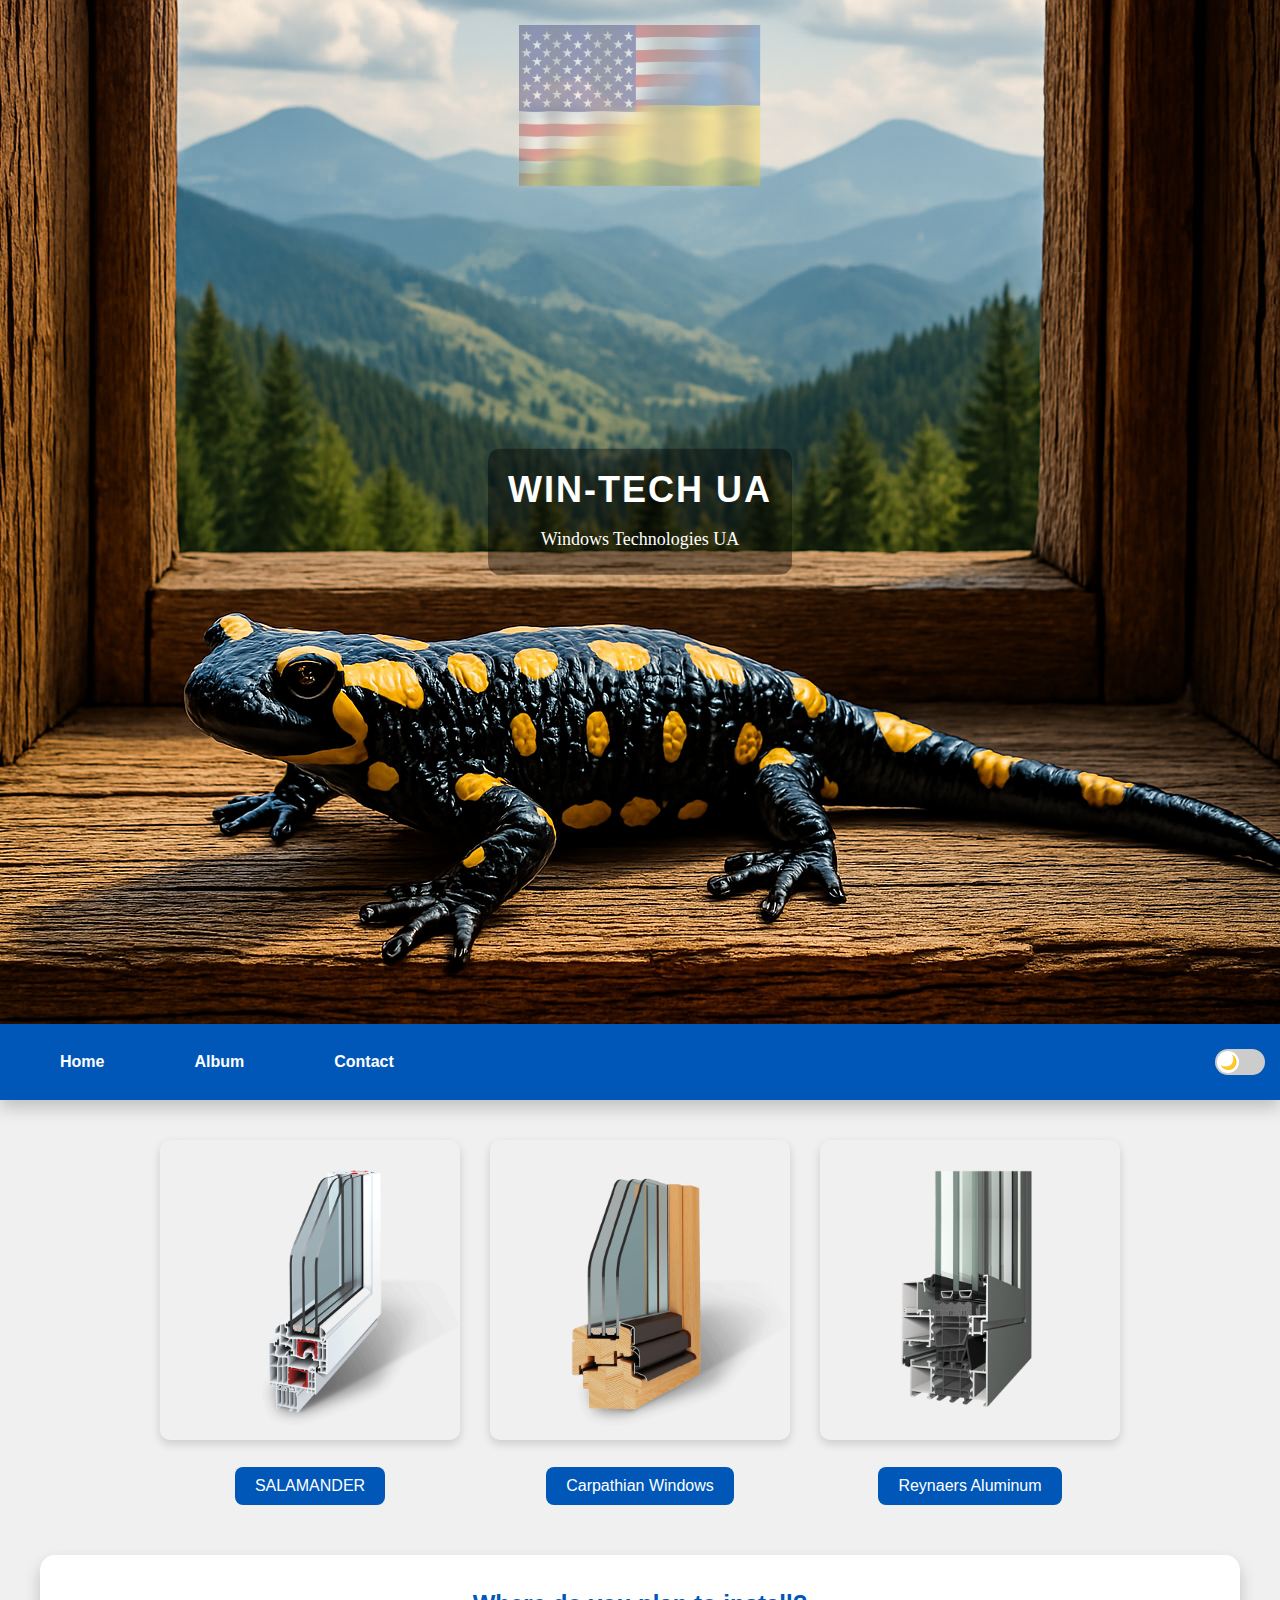
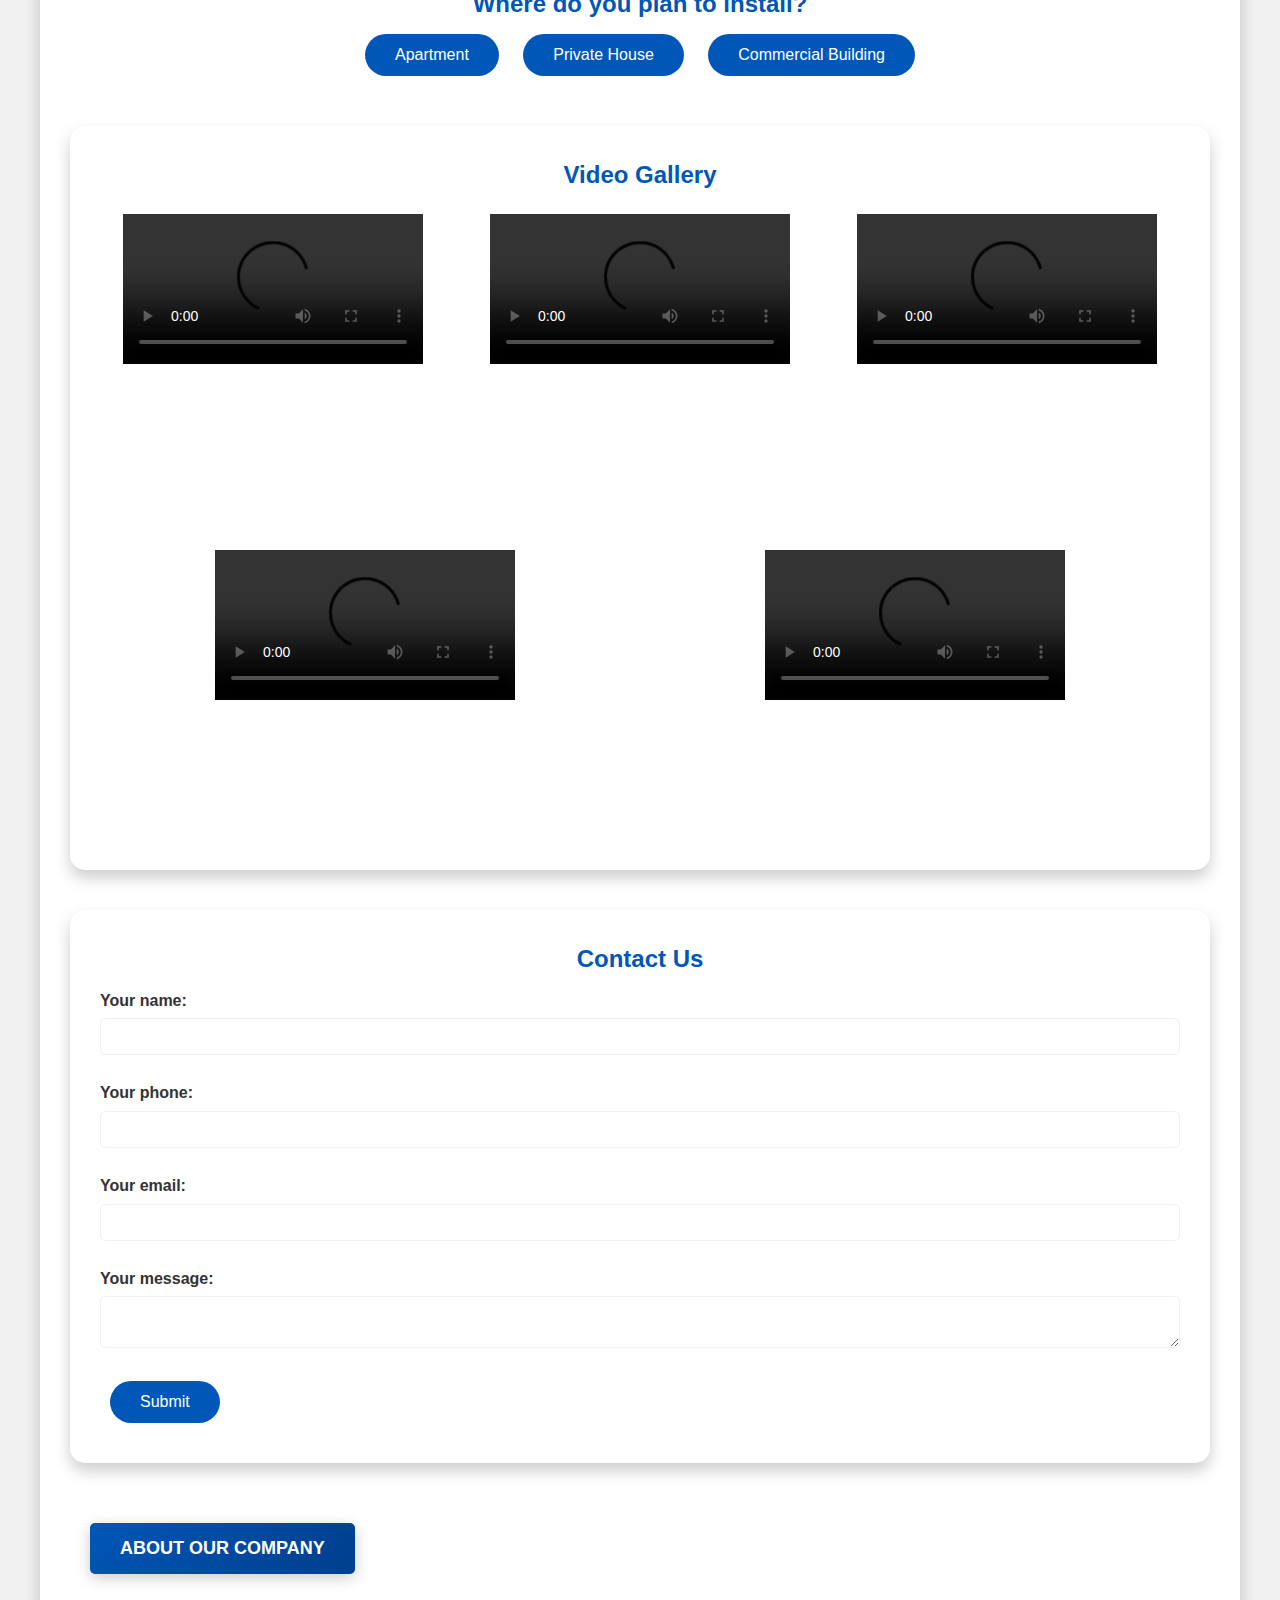
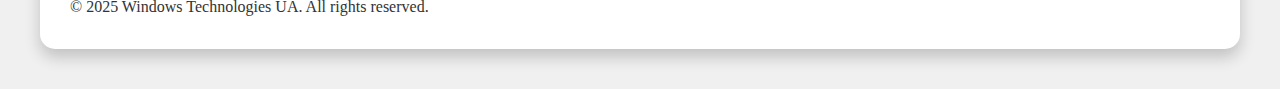
==== index.html @ 23917469 "Add files via upload" ====
<!DOCTYPE html>
<html lang="en">
<head>
    <meta charset="UTF-8">
    <meta name="viewport" content="width=device-width, initial-scale=1.0">
    <title>Win-Tech UA | Windows Technologies UA</title>
    <style>
        :root {
            --primary-blue: #0057b7;
            --secondary-yellow: #ffd700;
            --white: #fff;
            --gray: #f0f0f0;
            --dark-gray: #333;
        }
        body {
            font-family: Arial, sans-serif;
            margin: 0;
            padding: 0;
            line-height: 1.6;
            background: var(--gray);
            color: var(--dark-gray);
        }
        header h1 {
            font-size: 50px;
            margin: 0;
        }
        header p {
            font-size: 22px;
            margin: 10px 0;
        }
        nav {
            display: flex;
            justify-content: center;
            background: var(--primary-blue);
            padding: 15px;
        }
        nav a {
            color: var(--white);
            text-decoration: none;
            font-weight: bold;
            margin: 0 20px;
            transition: 0.3s;
        }
        nav a:hover {
            color: var(--secondary-yellow);
        }
        .container, .bio-section, .form-container, .install-section, .video-section, .blog-section {
            max-width: 1200px;
            margin: 40px auto;
            padding: 20px;
            background: var(--white);
            box-shadow: 0 8px 16px rgba(0,0,0,0.2);
            border-radius: 10px;
        }
        .install-section h2, .bio-section h2, .form-container h2, .video-section h2, .blog-section h2 {
            color: var(--primary-blue);
            text-align: center;
        }
        .step {
            display: none;
            text-align: center;
        }
        .step.active {
            display: block;
        }
        .btn {
            background: var(--primary-blue);
            color: var(--white);
            border: none;
            padding: 10px 20px;
            margin: 10px;
            cursor: pointer;
            transition: 0.3s;
        }
        .btn:hover {
            background: var(--secondary-yellow);
            color: var(--dark-gray);
        }
        .form-container label {
            display: block;
            margin: 10px 0 5px;
        }
        .form-container input, .form-container textarea {
            width: 100%;
            padding: 10px;
            margin-bottom: 15px;
            border: 1px solid var(--gray);
            border-radius: 5px;
        }
        .video-wrapper {
            display: flex;
            justify-content: space-around;
            flex-wrap: wrap;
        }
        .video-wrapper iframe {
            width: 30%;
            height: 315px;
            margin: 10px;
        }
        @media (max-width: 768px) {
            .video-wrapper iframe {
                width: 100%;
            }
        }
        :root {
            --primary-blue: #0057b7;
            --secondary-yellow: #ffd700;
            --white: #fff;
            --gray: #f0f0f0;
            --dark-gray: #333;
        }
        body {
            font-family: Arial, sans-serif;
            margin: 0;
            background: var(--gray);
        }
        nav {
            background: var(--primary-blue);
            padding: 10px;
            text-align: center;
        }
        nav a {
            color: var(--white);
            margin: 0 10px;
            text-decoration: none;
            font-weight: bold;
        }
        .popup-buttons {
            text-align: center;
            margin: 30px 0;
        }
        .popup-buttons button {
            background: var(--primary-blue);
            color: var(--white);
            border: none;
            padding: 10px 20px;
            margin: 10px;
            font-size: 16px;
            cursor: pointer;
            border-radius: 8px;
            transition: background 0.3s, color 0.3s;
        }
        .popup-buttons button:hover {
            background: var(--secondary-yellow);
            color: var(--dark-gray);
        }
        .popup {
            display: none;
            position: fixed;
            top: 0;
            left: 0;
            width: 100%;
            height: 100%;
            background: rgba(0, 0, 0, 0.5);
            justify-content: center;
            align-items: center;
            z-index: 9999;
        }
        .popup-content {
            background: var(--white);
            padding: 20px;
            border-radius: 12px;
            width: 90%;
            max-width: 900px;
            position: relative;
            box-shadow: 0 8px 16px rgba(0,0,0,0.3);
        }
        .popup-inner {
            display: flex;
            gap: 20px;
            flex-wrap: wrap;
            justify-content: center;
            align-items: flex-start;
        }
        .popup-text {
            flex: 1 1 300px;
            text-align: left;
        }
        .popup-images {
            flex: 1 1 300px;
            display: flex;
            flex-direction: column;
            gap: 10px;
        }
        .popup-images img {
            width: 100%;
            border-radius: 8px;
            box-shadow: 0 4px 10px rgba(0, 0, 0, 0.2);
        }
        .close {
            position: absolute;
            top: 10px;
            right: 15px;
            font-size: 28px;
            font-weight: bold;
            color: var(--dark-gray);
            cursor: pointer;
        }
        .close:hover {
            color: red;
        }
    </style>
</head>

<body>
    <link rel="stylesheet" href="style.css">

    <header class="image-header">
        <img src="photos/banner-clean2.png" alt="WIN-TECH UA Banner" class="header-image" />
        <div class="header-text">
          <h1>WIN-TECH UA</h1>
          <p>Windows Technologies UA</p>
        </div>
      </header>
      
<nav>
    <a href="Head.html">Home</a>
    <a href="album.html">Album</a>
    <a href="#contact">Contact</a>
    <div class="theme-switch-wrapper">
      <label class="theme-switch">
        <input type="checkbox" id="theme-toggle">
        <span class="slider"></span>
      </label>
    </div>
</nav>
<div class="popup-buttons">

    <!-- Popup 1 -->
    <div class="popup-button-with-image">
      <img src="photos/preview-ekran.png" alt="Ekran Preview" class="popup-preview-img">
      <button class="open-popup" data-popup="popup1">SALAMANDER</button>
    </div>
  
    <!-- Popup 2 -->
    <div class="popup-button-with-image">
      <img src="photos/preview-carpathian.png" alt="Carpathian Preview" class="popup-preview-img">
      <button class="open-popup" data-popup="popup2">Carpathian Windows</button>
    </div>
  
    <!-- Popup 3 -->
    <div class="popup-button-with-image">
      <img src="photos/preview-alfabud.png" alt="Alfabud Preview" class="popup-preview-img">
      <button class="open-popup" data-popup="popup3">Reynaers Aluminum</button>
    </div>
  
  </div>
<div id="popup1" class="popup">
    <button class="close-btn" onclick="closePopup('popup1')">X</button>
    <div class="popup-content">
        
        <!-- Your provided image on the left -->
        <div class="popup-image">
            <img src="photos/small-image1.png" alt="Company Image">
        </div>

        <!-- Your exact provided text on the right -->
        <div class="popup-text">
            <h2>About Our Company</h2>
            <p>
                It was we who manufactured the first window in Ukraine from the SALAMANDER profile in 1999. Yes, we were the first company to offer Ukrainian consumers products from the German "Salamander" systems, and since then we have remained a constant partner of the "SIP" company in Ukraine and one of the largest processors of "Salamander" profile systems in the country. Back then, in 1999, we focused on quality and this was a qualitative start for further successful work and our rapid development.
            </p>
            <p>
                In 2010, we successfully launched the Ukrainian-made EKRAN profile on the market. If you are looking for a national product of European quality, then the EKRAN profile system is just for you. These are high-quality and economical systems at a favorable price.
            </p>

            <!-- Sections with details -->
            <h2>OUR RANGE</h2>

            <div class="section">
                <h3>SALAMANDER bluEvolution: 82</h3>
                <ul>
                    <li>• Number of internal profile chambers: 6</li>
                    <li>• Profile installation width: 82 mm</li>
                    <li>• Tightness: 3 EPDM seal contours</li>
                    <li>• Heat transfer resistance coefficient: Uw = 1.07 m² • K/Wt</li>
                    <li>• Wall thickness: 3 mm</li>
                    <li>• Double-glazed window: energy-saving 48 mm</li>
                    <li>• Sound insulation: up to 48 dB</li>
                </ul>
                <div class="section-image">
                    <img src="photos/ekran1.jpg" alt="Salamander 82">
                </div>
            </div>

            <div class="section">
                <h3>SALAMANDER bluEvolution: 73</h3>
                <ul>
                    <li>• Number of internal profile chambers: 5</li>
                    <li>• Profile installation width: 73 mm</li>
                    <li>• Tightness: 2 EPDM seal contours</li>
                    <li>• Heat transfer resistance coefficient: Uw = 0.92 m² • K/BT</li>
                    <li>• Wall thickness: 3 mm</li>
                    <li>• Double-glazed window: energy-saving 44 mm</li>
                    <li>• Sound insulation: up to 47 dB</li>
                </ul>
                <div class="section-image">
                    <img src="photos/ekran2.jpg" alt="Salamander 73">
                </div>
            </div>

            <div class="section">
                <h3>EKRAN maxima comfort</h3>
                <ul>
                    <li>• Number of internal profile chambers: 6</li>
                    <li>• Profile installation width: 70 mm</li>
                    <li>• Tightness: 2 EPDM seal contours</li>
                    <li>• Heat transfer resistance coefficient: Uw = 0.91 m² • K/BT</li>
                    <li>• Wall thickness: from 2.8 to 3 mm</li>
                    <li>• Double-glazed window: energy-saving 32/42 mm</li>
                    <li>• Sound insulation: up to 46 dB</li>
                </ul>
                <div class="section-image">
                    <img src="photos/ekran3.jpg" alt="Ekran comfort">
                </div>
            </div>
            <div class="section">
                <div class="section-text">
                  <h2>Sliding Systems – Create More Space</h2>
                  <p>
                    Modern architecture is characterized by large glazed walls that provide a panoramic view and plenty of light.
                    The company <strong>Salamander</strong> has introduced an innovative sliding system of parallel fixation —
                    <strong>evolutionDrive Plus+</strong> — for windows and doors, which impresses with its convenience,
                    compactness, ease of opening, and the optical effect of increasing space.
                  </p>
              
                  <h3>SALAMANDER evolutionDrive Plus+</h3>
                  <ul>
                    <li>• Number of internal profile chambers: frames – 7, sashes – 5</li>
                    <li>• Installation width: frames – 152 mm, sashes – 76 mm</li>
                    <li>• Tightness: 2 EPDM sealing contours</li>
                    <li>• Heat transfer resistance coefficient: Uw = 0.91 m² • K/W</li>
                    <li>• Wall thickness: 3 mm</li>
                    <li>• Double-glazed window: energy-saving 44 mm</li>
                    <li>• Sound insulation: up to 44 dB</li>
                    <li>• Fittings: WinkHaus duoPORT SA</li>
                    <li>• Burglar resistance: protection class RC2</li>
                    <li>• Frame design: straight</li>
                    <li>• Sash design: straight</li>
                    <li>• Bead design: straight</li>
                  </ul>
                </div>
              
                <div class="section-image">
                  <img src="photos/salamander-evolutiondrive.jpg" alt="evolutionDrive Plus+">
                </div>
              </div>              
        </div>
    </div>
</div>

<script src="script.js"></script>

<div id="popup2" class="popup">
    
    <div class="popup-content">
      <span class="close-btn" onclick="closePopup('popup2')">&times;</span>
  <!-- Centered image before the first paragraph -->
<div class="popup-top-image">
    <img src="photos/carpathian-header.png" alt="Carpathian Header Image">
  </div>
  
      <!-- Intro -->
      <div class="popup-text">
        <h2>Carpathian Windows</h2>
        <p>
          The history of the use of wood by man is as ancient as the history of mankind itself. Before starting the production of wooden windows, doors and sliding systems, we studied all aspects of the Carpathian methods of working with wood. With a deep understanding of the technology of manual processing, we chose the equipment that best reproduces the traditional approach.
        </p>
      </div>
  
      <!-- Full-width photo -->
      <div class="popup-full-image">
        <img src="photos/carpathian-full2.png" alt="Carpathian Woodworking">
        <p><strong>Materials and technologies:</strong></p>
      </div>
  
      <!-- Second block -->
      <div class="popup-text">
        <p>
            Every wooden window and door has its own unique character and special personality from the moment of creation. Its features are determined by the type of wood from which the product is subsequently made (oak or pine).
        </p>
        <p>
          On special order, we will offer you something truly unique — windows, doors, and other structures from valuable and rare wood species: meranti, eucalyptus, bintagor, sapele.
        </p>
        <p>
          Three wood layers actually form a spliced and solid beam with a cross-section:
        </p>
        <ul>
          <li>Three-layer 68×80 mm (max glazing width: 32 mm)</li>
          <li>Three-layer 78×80 mm (max glazing width: 42 mm)</li>
          <li>Four-layer 92×80 mm (max glazing width: 52 mm)</li>
        </ul> <br>
        
        <p>
          Using Eurobar, the company “Ekran-Viknosvit” manufactures eco-friendly products called “Carpathian Windows”: wooden windows, entrance doors, façade and sliding systems, and arched structures in a wide range of colors and various custom shapes.
        </p>
      </div>
  
      <!-- Assortment title -->
      <div class="popup-text">
        <h2>Our Assortment</h2>
      </div>
  
      <!-- STANDARD-68 Block -->
      <div class="section">
        <div class="section-text">
          <h3>System "STANDARD-68"</h3>
          <ul>
            <li>• Double-glazed window: 24/32 mm with low-emission glass</li>
            <li>• Heat transfer coefficient: below 1.1 W/m²K</li>
            <li><strong>Technical:</strong>
              <ul>
                <li>• Glued three-layer beam, 68×80 mm</li>
                <li>• Two DEVENTER sealing contours + third bottom seal</li>
                <li>• High-quality neutral silicone sealing</li>
                <li>• Eco-friendly paintwork (ADLER, SIKKENS, 3 layers)</li>
              </ul>
            </li>
            <li><strong>Fittings:</strong>
              <ul>
                <li>• Winkhaus, activPilot</li>
                <li>• Anti-burglary handle: Norre</li>
                <li>• Extra comfort functions available</li>
              </ul>
            </li>
          </ul>
        </div>
        <div class="section-image">
          <img src="photos/standard-68.jpg" alt="STANDARD-68">
        </div>
      </div>
  
      <!-- TERMOPLUS-78 Block -->
      <div class="section">
        <div class="section-text">
          <h3>System "TERMOPLUS-78"</h3>
          <ul>
            <li>• Double-glazed window: 36/42 mm — improved thermal performance</li>
            <li>• Heat transfer coefficient: below 1.0 W/m²K</li>
            <li><strong>Technical:</strong>
              <ul>
                <li>• Glued three-layer beam, 78×80 mm</li>
                <li>• Two DEVENTER sealing contours + third bottom seal</li>
                <li>• High-quality neutral silicone sealing</li>
                <li>• Eco-friendly paints (ADLER, 3-layer coating)</li>
              </ul>
            </li>
            <li><strong>Fittings:</strong>
              <ul>
                <li>• Winkhaus, activPilot</li>
                <li>• Hoppe Secustik anti-burglary handle</li>
                <li>• Extra comfort functions available</li>
              </ul>
            </li>
          </ul>
        </div>
        <div class="section-image">
          <img src="photos/termoplus-78.jpg" alt="TERMOPLUS-78">
        </div>
      </div>
      <!-- Wood-Aluminum Products Section -->
<div class="section">
    <div class="section-text">
      <h3>Wood-Aluminum Products</h3>
      <p>
        The combination of simple materials — wood and aluminum — gives a fantastic result: an "eternal window" Outside, such a window has aluminum linings, and inside — a warm wooden surface.<br></br>
      </p>
      <p>
        The company <strong>"Windows-Technologies UA"</strong> in cooperation with the company <strong>"EKRAN"</strong> masters the advanced technology of manufacturing wood-aluminum structures —
        the "fusion" of wood with aluminum is perfect, which ensures quality for a long time. Aluminum "armor" guarantees that a wooden window
        will faithfully serve you for at least 80 years.<br></br>
      </p>
      <p>
        The pleasant functional characteristics of a wood-aluminum window are successfully complemented by its beautiful appearance from
        the inside and outside: the design of the external aluminum linings is ideal for modern "hi-tech" exteriors; the traditional warmth
        and elegance of wood will give comfort to any interior.
      </p>
    </div>
    <div class="section-image">
      <img src="photos/wood-aluminum-1.jpg" alt="Wood-Aluminum Structure">
    </div>
  </div>
  
  <!-- Type of overlays -->
  <div class="section">
    <div class="section-text">
      <p><strong>Type of overlays</strong></p>
      <h4>GEMINI Classic system</h4>
      <p>
        Classic shapes of aluminum profiles for people who are faithful to classical traditions in construction and design.
      </p>
    </div>
    <div class="section-image">
      <img src="photos/wood-aluminum-2.jpg" alt="GEMINI Classic Overlay">
    </div>
  </div>
    </div>
  </div>
  
  <div id="popup3" class="popup">
    <div class="popup-content">
      <span class="close-btn" onclick="closePopup('popup3')">&times;</span>
  
      <!-- 📷 Header image -->
      <div class="popup-top-image">
        <img src="photos/alfabud.png" alt="Alfabud Header Image">
      </div>
  
      <div class="popup-text">
        <h2>Reynaers Aluminum</h2>
        <p>
          Today, Reynaers is engaged in the design, production and installation of aluminum facades, windows and doors, sliding systems,
          office partitions, winter gardens, all types of ventilated facades, and frameless glazing.
        </p>
  
        <p><strong>Innovative approach and unique architectural solutions for your home or business</strong></p>
      </div>
  
      <!-- More photo -->
      <div class="popup-full-image">
        <img src="photos/alfabud-more.png" alt="Alfabud More Preview">
      </div>
  
      <div class="popup-text">
        <p>
          New generations of aluminum systems combine the advantages of energy saving, reliability, durability, safety, and protection from noise and moisture.
          It is also important to note their aesthetic qualities, which fit perfectly into modern interior design.
        </p>
      </div>
  
      <!-- ⭐ Section Title -->
      <div class="popup-text">
        <p style="text-align: center; font-weight: bold; font-size: 20px;">Our Assortment</p>
        <h3>• Profile Systems</h3>
      </div>
  
      <!-- 🔧 REYNAERS MasterLine 10-HI+ -->
      <div class="section">
        <div class="section-text">
            <h4 class="text-blue">REYNAERS MasterLine 10-HI+</h4>
          <ul class="custom-list">
            <li>Double-glazed windows: 52/68 mm using tempered, low-emission and triplex glass</li>
            <li>Max sash size: 1250×2800 mm</li>
            <li>Thermal bridge thickness: 60 mm</li>
            <li>Burglar resistance: RC 2 (ENV 1627–1630)</li>
            <li>Polymer painting per RAL scale, decor options available</li>
            <li>Accessories: Fapim Magicube 180</li>
            <li>Extra comfort function support</li>
          </ul>
        </div>
        <div class="section-image">
          <img src="photos/masterline10.jpg" alt="MasterLine 10-HI+">
        </div>
      </div>
  
      <!-- 🔧 REYNAERS MasterLine 8-HI -->
      <div class="section">
        <div class="section-text">
            <h4 class="text-blue">REYNAERS MasterLine 8-HI</h4>
          <ul class="custom-list">
            <li>Double-glazed window: 48/52 mm using tempered, low-emission and triplex glass</li>
            <li>Max sash size: 1250×2800 mm</li>
            <li>Thermal bridge thickness: 40 mm</li>
            <li>Burglar resistance: RC 2 (ENV 1627–1630)</li>
            <li>Polymer painting per RAL scale, decor options available</li>
            <li>Hardware: GU ALU-JET, Stac EvoSoft</li>
            <li>Extra comfort function support</li>
          </ul>
        </div>
        <div class="section-image">
          <img src="photos/masterline8.jpg" alt="MasterLine 8-HI">
        </div>
      </div>
      <!-- 🚪 Sliding Systems -->
      <div class="popup-text">
        <h3>• Sliding Systems</h3>
      </div>
  
      <!-- REYNAERS CP 155-LS -->
      <div class="section">
        <div class="section-text">
            <h4 class="text-blue">REYNAERS CP 155-LS</h4>
          <ul class="custom-list">
            <li>Double glazing: 52 mm using tempered, low-emission and triplex glass</li>
            <li>Max sash size: 2700×3500 mm</li>
            <li>Thermal bridge: 27/20 mm</li>
            <li>Burglar resistance: RC 2 (ENV 1627–1630)</li>
            <li>Polymer painting per RAL scale, decor options available</li>
            <li>Accessories: GU 934</li>
            <li>Lift-sliding mechanism allows half-open positioning</li>
          </ul>
        </div>
        <div class="section-image">
          <img src="photos/cp155.jpg" alt="REYNAERS CP 155-LS">
        </div>
      </div>
  
      <!-- REYNAERS MasterPatio -->
      <div class="section">
        <div class="section-text">
            <h4 class="text-blue">REYNAERS MasterPatio</h4>
          <ul class="custom-list">
            <li>Double-glazed window: 52 mm using tempered, low-emission and triplex glass</li>
            <li>Max sash size: 3000×3600 mm</li>
            <li>Sash thermal bridge: 41 mm</li>
            <li>Frame thermal bridge: 2×40 mm / 28 mm</li>
            <li>Burglar resistance: RC 2 (ENV 1627–1630)</li>
            <li>Polymer painting per RAL scale, decor options available</li>
            <li>Accessories: Siegenia</li>
            <li>Lift-sliding mechanism allows half-open positioning</li>
          </ul>
        </div>
        <div class="section-image">
          <img src="photos/masterpatio.jpg" alt="REYNAERS MasterPatio">
        </div>
      </div>
    </div>
  </div>
  

<script>
    document.querySelectorAll('.open-popup').forEach(button => {
        button.addEventListener('click', () => {
            document.getElementById(button.dataset.popup).style.display = 'flex';
        });
    });
    function closePopup(popupId) {
        document.getElementById(popupId).style.display = 'none';
    }
</script>

<div class="install-section">
    <!-- Step 1 -->
    <div id="step1" class="step active">
        <h2>Where do you plan to install?</h2>
        <button class="btn" onclick="nextStep(2, 'Apartment')">Apartment</button>
        <button class="btn" onclick="nextStep(2, 'Private House')">Private House</button>
        <button class="btn" onclick="nextStep(2, 'Commercial Building')">Commercial Building</button>
    </div>

    <!-- Step 2 -->
    <div id="step2" class="step">
        <h2>Select the type of structure</h2>
        <button class="btn" onclick="nextStep(3, 'Windows')">Windows</button>
        <button class="btn" onclick="nextStep(3, 'Doors')">Doors</button>
        <button class="btn" onclick="nextStep(3, 'Sliding Systems')">Sliding Systems</button>
        <button class="btn back-btn" onclick="goBack(1)">Back</button>
    </div>

    <!-- Step 3 -->
<div id="step3" class="step">
  <h2>Choose the material</h2>
  <button class="btn" onclick="scrollToContact()">Metal-plastic</button>
  <button class="btn" onclick="scrollToContact()">Wood</button>
  <button class="btn" onclick="scrollToContact()">Aluminum</button>
  <button class="btn" onclick="scrollToContact()">Consultation Required</button>
  <button class="btn back-btn" onclick="goBack(2)">Back</button>
</div>

<script>
  // Function to scroll to the Contact Us section
  function scrollToContact() {
      document.getElementById('contact').scrollIntoView({
          behavior: 'smooth'
      });
  }
  </script>

<div id="video-gallery" class="video-section">
  <h2>Video Gallery</h2>
  <div class="video-wrapper">
      <!-- Video 1 -->
      <div class="video-item">
          <video width="300" controls>
              <source src="movies/movie1.mp4" type="video/mp4">
              Your browser does not support HTML video.
          </video>
          <div class="video-description">
              <p><strong>"SALAMANDER" - A peaceful mountain moment framed by rustic wood, where a vibrant fire salamander meets the silent beauty of the Carpathians—now with a symbol of unity fluttering in the breeze.</strong></p>
          </div>
      </div>

      <!-- Video 2 -->
      <div class="video-item">
          <video width="300" controls>
              <source src="movies/movie2.mp4" type="video/mp4">
              Your browser does not support HTML video.
          </video>
          <div class="video-description">
              <p><strong>"SALAMANDER" - Elegant sliding wooden doors in action—where natural design meets smooth functionality.</strong></p>
          </div>
      </div>

      <!-- Video 3 -->
      <div class="video-item">
          <video width="300" controls>
              <source src="movies/movie3.mp4" type="video/mp4">
              Your browser does not support HTML video.
          </video>
          <div class="video-description">
              <p><strong>"GEMINI" - Elegance in every grain—crafted wooden doors that blend tradition with modern design.</strong></p>
          </div>
      </div>

      <!-- Video 4 -->
      <div class="video-item">
          <video width="300" controls>
              <source src="movies/movie4.mp4" type="video/mp4">
              Your browser does not support HTML video.
          </video>
          <div class="video-description">
              <p><strong>Reiners Aluminum - Panel Doors, with fingerprint scanner, MasterLine 8 system</strong></p>
          </div>
      </div>

      <!-- Video 5 -->
      <div class="video-item">
        <video width="300" controls>
            <source src="movies/movie5.mp4" type="video/mp4">
            Your browser does not support HTML video.
        </video>
        <div class="video-description">
            <p><strong>"A showcase of diverse door styles—sliding, hinged, and modern wood designs—blending functionality with timeless craftsmanship."</strong></p>
        </div>
    </div>
  </div>
</div>



<div id="contact" class="form-container">
  <h2>Contact Us</h2>
  <form action="https://formspree.io/f/mldjgqpz" method="POST">
      <label>Your name:</label>
      <input type="text" name="name" required>
      <label>Your phone:</label>
      <input type="tel" name="phone" required>
      <label>Your email:</label>
      <input type="email" name="email" required>
      <label>Your message:</label>
      <textarea name="message" required></textarea>
      <button type="submit" class="btn">Submit</button>
      <input type="hidden" name="_language" value="en" />
  </form>
</div>


<button id="blog-btn" class="blog-button">About Our Company</button>

<div id="blog-popup" class="popup blog-exclusive-popup">
  <div class="blog-popup-container">
    <button class="blog-close-btn">&times;</button>
    <h2>About Us</h2>
    <p>Enterprise <strong>"Windows Technologies UA"</strong> is a modern, reputable company cooperating with <strong>EKRAN</strong>, one of Ukraine's largest producers of transparent structures.</p>
    <p>We introduced Ukraine's first windows from the <strong>SALAMANDER</strong> profile in 1999, pioneering high-quality window solutions.</p>
    <h3>Why Aluminium?</h3>
    <ul class="advantages">
      <li>🔁 <strong>Lifetime:</strong> Lasts decades without rusting.</li>
      <li>🌀 <strong>Insulation:</strong> Keeps warmth efficiently.</li>
      <li>👁️ <strong>Design:</strong> Sleek and modern.</li>
      <li>🌍 <strong>Sustainability:</strong> Eco-friendly and recyclable.</li>
      <li>🎨 <strong>Colours:</strong> Wide variety available.</li>
      <li>🛡️ <strong>Safety:</strong> Impact and fire-resistant.</li>
    </ul>
    <p class="final-note">That's why we proudly recommend <strong>Reynaers Aluminium.</strong></p>
  </div>
</div>




<script>
    let currentStep = 1;
    const selections = {};

    // ✅ Function to move to the next step
    function nextStep(step, choice) {
        selections[`step${currentStep}`] = choice;

        // Hide the current step and show the next one
        document.getElementById(`step${currentStep}`).classList.remove('active');
        document.getElementById(`step${step}`).classList.add('active');

        currentStep = step;
    }

    // 🔙 Function to go back to the previous step
    function goBack(step) {
        document.getElementById(`step${currentStep}`).classList.remove('active');
        document.getElementById(`step${step}`).classList.add('active');
        currentStep = step;
    }

    function showForm(finalChoice) {
    selections['finalChoice'] = finalChoice;

    // Hide all steps and show the form
    document.querySelector('.install-section').style.display = 'none';
    document.getElementById('contact-form').style.display = 'block';

    // Scroll to the Contact section with smooth scrolling
    setTimeout(function () {
        const contactSection = document.getElementById('contact');
        if (contactSection) {
            contactSection.scrollIntoView({ behavior: 'smooth' });
        }
    }, 500); // Adding delay to ensure form is fully rendered
}
    // 🔥 Smooth scrolling for navigation buttons
    document.querySelectorAll('a[href^="#"]').forEach(anchor => {
        anchor.addEventListener('click', function (e) {
            e.preventDefault();
            const targetId = this.getAttribute('href');
            const targetElement = document.querySelector(targetId);
            if (targetElement) {
                window.scrollTo({
                    top: targetElement.offsetTop - 50,
                    behavior: 'smooth'
                });
            }
        });
    });

    // ✅ Ensure the steps reset when navigating
    window.addEventListener('DOMContentLoaded', () => {
        document.querySelectorAll('.step').forEach((step, index) => {
            step.classList.remove('active');
            if (index === 0) {
                step.classList.add('active');
            }
        });
    });
</script>
<script>
    // ✅ Function to open the pop-up
    function openPopup() {
        document.getElementById('blog-popup').style.display = 'block';
    }

    // ❌ Function to close the pop-up
    function closePopup() {
        document.getElementById('blog-popup').style.display = 'none';
    }

    // Close pop-up when clicking outside the content
    window.onclick = function(event) {
        const popup = document.getElementById('blog-popup');
        if (event.target === popup) {
            popup.style.display = 'none';
        }
    }
</script>

<script>
    // Open popup logic
    document.querySelectorAll('.open-popup').forEach(button => {
        button.addEventListener('click', () => {
            document.getElementById(button.dataset.popup).style.display = 'flex';
        });
    });

    // Close popup logic
    document.querySelectorAll('.close').forEach(closeBtn => {
        closeBtn.addEventListener('click', () => {
            const popup = closeBtn.closest('.popup');
            if (popup) popup.style.display = 'none';
        });
    });

    // Close when clicking outside the popup content
    window.addEventListener('click', (e) => {
        document.querySelectorAll('.popup').forEach(popup => {
            if (e.target === popup) {
                popup.style.display = 'none';
            }
        });
    });
</script>

<!-- JavaScript for popup functionality -->
<script>
    // Function to open the popup
    document.querySelectorAll('.open-popup').forEach(button => {
        button.addEventListener('click', () => {
            const popupId = button.dataset.popup;
            document.getElementById(popupId).style.display = 'flex';
        });
    });

    // Function to close the popup
    function closePopup(popupId) {
        document.getElementById(popupId).style.display = 'none';
    }

    // Close popup when clicking outside the content
    window.addEventListener('click', (e) => {
        if (e.target.classList.contains('popup')) {
            e.target.style.display = 'none';
        }
    });
</script>

<script>
    document.addEventListener("DOMContentLoaded", () => {
      const toggleInput = document.getElementById('theme-toggle');
      const body = document.body;
  
      // Load saved mode on refresh
      if (localStorage.getItem('theme') === 'dark') {
        body.classList.add('dark-mode');
        toggleInput.checked = true;
      }
  
      toggleInput.addEventListener('change', () => {
        body.classList.toggle('dark-mode');
        if (body.classList.contains('dark-mode')) {
          localStorage.setItem('theme', 'dark');
        } else {
          localStorage.setItem('theme', 'light');
        }
      });
    });
  </script>
  
  
  

<footer class="footer">
    <p>&copy; 2025 Windows Technologies UA. All rights reserved.</p>
</footer>
</body>
</html>
---- style.css ----
/* ====== General Styles ====== */
:root {
    --primary-blue: #0057b7;
    --secondary-yellow: #ffd700;
    --white: #fff;
    --gray: #f0f0f0;
    --dark-gray: #333;
    --shadow: 0 8px 16px rgba(0, 0, 0, 0.2);
}

* {
    box-sizing: border-box;
    margin: 0;
    padding: 0;
    scroll-behavior: smooth;
}

body {
    font-family: 'Segoe UI', Tahoma, Geneva, Verdana, sans-serif;
    line-height: 1.6;
    background-color: #f0f0f0; /* ← This makes the background gray */
    color: var(--dark-gray);
    margin: 0;
    padding: 0;
    transition: all 0.3s ease;
}
/* ✅ Pop-up Window Styles */
.popup {
    display: none;
    position: fixed;
    z-index: 999;
    left: 0;
    top: 0;
    width: 100%;
    height: 100%;
    background: rgba(0, 0, 0, 0.8);
    overflow: auto;
}

.popup-content {
    background: var(--white);
    color: var(--dark-gray);
    margin: 5% auto;
    padding: 30px;
    width: 60%;
    max-width: 900px;
    box-shadow: 0 10px 25px rgba(0, 0, 0, 0.3);
    border-radius: 10px;
    animation: slideDown 0.5s ease-in-out;
}

/* Close button */
.close-btn {
    color: var(--dark-gray);
    font-size: 30px;
    position: absolute;
    top: 15px;
    right: 20px;
    cursor: pointer;
    transition: 0.3s;
}

.close-btn:hover {
    color: var(--primary-blue);
}

/* Pop-up Animation */
@keyframes slideDown {
    from {
        opacity: 0;
        transform: translateY(-30px);
    }
    to {
        opacity: 1;
        transform: translateY(0);
    }
}
.image-header {
    position: relative;
    width: 100%;
    height: 1024px;
    overflow: hidden;
    background: none !important; /* 🔥 kills the gradient */
  }
  
  .header-image {
    width: 100%;
    height: 100%;
    object-fit: cover;
    display: block;
  }
  
  .header-text {
    position: absolute;
    top: 50%;
    left: 50%;
    transform: translate(-50%, -50%);
    color: white;
    text-align: center;
    padding: 12px 20px;
    background-color: rgba(0, 0, 0, 0.4); /* dark background for readability */
    border-radius: 12px;
    z-index: 2;
  }
  
  .header-text h1 {
    font-size: 36px;
    margin: 0;
  }
  
  .header-text p {
    font-size: 18px;
    margin-top: 6px;
  }
  
  @media (max-width: 768px) {
    .image-header {
      height: 180px;
    }
  
    .header-text h1 {
      font-size: 24px;
    }
  
    .header-text p {
      font-size: 14px;
    }
  }
  
  
/* ====== Header Styles ====== */ 
header h1 {
    font-size: 60px;
    letter-spacing: 2px;
    text-transform: uppercase;
}

header p {
    font-size: 24px;
    margin: 10px 0;
}

/* ====== Navigation ====== */
nav {
    display: flex;
    justify-content: center;
    background: var(--primary-blue);
    padding: 15px;
    box-shadow: var(--shadow);
}

nav a {
    color: var(--white);
    text-decoration: none;
    font-weight: bold;
    margin: 0 25px;
    transition: 0.3s;
    padding: 10px 20px;
    border-radius: 30px;
}

nav a:hover {
    background: var(--secondary-yellow);
    color: var(--dark-gray);
    transform: translateY(-5px);
}

/* ====== Section Styling ====== */
.container, .bio-section, .form-container, .install-section, .video-section {
    max-width: 1200px;
    margin: 40px auto;
    padding: 30px;
    background: var(--white);
    box-shadow: var(--shadow);
    border-radius: 15px;
    transition: 0.3s;
}

.container:hover, .bio-section:hover, .form-container:hover, .install-section:hover, .video-section:hover {
    transform: translateY(-10px);
}

/* ====== Buttons ====== */
.btn {
    background: var(--primary-blue);
    color: var(--white);
    border: none;
    padding: 12px 30px;
    font-size: 16px;
    margin: 10px;
    cursor: pointer;
    transition: 0.3s;
    border-radius: 30px;
}

.btn:hover {
    background: var(--secondary-yellow);
    color: var(--dark-gray);
    transform: scale(1.1);
}

/* ====== Form Styling ====== */
form label {
    display: block;
    font-weight: bold;
    margin-bottom: 5px;
}

form input, form textarea {
    width: 100%;
    padding: 15px;
    margin-bottom: 20px;
    border: 1px solid var(--gray);
    border-radius: 8px;
    transition: 0.3s;
}

form input:focus, form textarea:focus {
    outline: none;
    border: 1px solid var(--primary-blue);
    box-shadow: 0 0 10px var(--secondary-yellow);
}

/* ====== Video Gallery ====== */
.video-wrapper {
    display: flex;
    justify-content: space-between;
    flex-wrap: wrap;
    gap: 20px;
}

.video-wrapper iframe {
    width: 32%;
    height: 250px;
    border-radius: 10px;
    transition: 0.3s;
    box-shadow: var(--shadow);
}

.video-wrapper iframe:hover {
    transform: scale(1.05);
}

@media (max-width: 768px) {
    .video-wrapper iframe {
        width: 100%;
    }
}

/* ====== Animations ====== */
@keyframes fadeIn {
    0% {
        opacity: 0;
    }
    100% {
        opacity: 1;
    }
}
/* ✅ Pop-up Window Styles */
.popup {
    display: none;
    position: fixed;
    z-index: 999;
    left: 0;
    top: 0;
    width: 100%;
    height: 100%;
    background: rgba(0, 0, 0, 0.8);
    overflow: auto;
}

.popup-content {
    background: var(--white);
    color: var(--dark-gray);
    margin: 5% auto;
    padding: 30px;
    width: 60%;
    max-width: 900px;
    box-shadow: 0 10px 25px rgba(0, 0, 0, 0.3);
    border-radius: 10px;
    animation: slideDown 0.5s ease-in-out;
}

/* Close button */
.close-btn {
    color: var(--dark-gray);
    font-size: 30px;
    position: absolute;
    top: 15px;
    right: 20px;
    cursor: pointer;
    transition: 0.3s;
}

.close-btn:hover {
    color: var(--primary-blue);
}
:root {
    --white: #fff;
    --dark-gray: #333;
    --primary-blue: #0057b7;
}

body {
    font-family: 'Segoe UI', Tahoma, Geneva, Verdana, sans-serif;
    background-color: #f0f0f0;
    color: var(--dark-gray);
}

.popup {
    display: none;
    position: fixed;
    top: 0; left: 0;
    width: 100%; height: 100%;
    background: rgba(0,0,0,0.8);
    justify-content: center;
    align-items: center;
}

.popup-content {
    display: flex;
    background-color: var(--white);
    padding: 20px;
    max-width: 1000px;
    border-radius: 10px;
    box-shadow: 0 5px 15px rgba(0,0,0,0.3);
}

.popup-image img {
    width: 300px;
    height: auto;
    border-radius: 10px;
}

.popup-text {
    padding-left: 20px;
}

.popup-text h2 {
    color: var(--primary-blue);
    margin-bottom: 10px;
}

.popup-text p {
    margin-bottom: 15px;
}

.section {
    display: flex;
    justify-content: space-between;
    align-items: flex-start;
    margin-top: 20px;
    padding-top: 15px;
    border-top: 1px solid #ccc;
}

.section h3 {
    color: var(--primary-blue);
    margin-bottom: 10px;
}

.section ul {
    list-style-type: none;
    padding: 0;
}

.section ul li {
    margin-bottom: 5px;
}

.section-image img {
    width: 150px;
    border-radius: 5px;
}

.close-btn {
    position: absolute;
    top: 10px;
    right: 15px;
    font-size: 25px;
    cursor: pointer;
    color: var(--white);
}

.close-btn:hover {
    color: #ff0000;
}

.popup {
    display: none;
    position: fixed;
    top: 0;
    left: 0;
    width: 100%;
    height: 100%;
    background: rgba(0,0,0,0.8);
    justify-content: center;
    align-items: center;
    overflow-y: auto; /* enables vertical scroll */
    padding: 30px 0; /* add some padding top-bottom */
    box-sizing: border-box;
}

.popup-content {
    display: flex;
    flex-direction: row;
    background-color: var(--white);
    padding: 20px;
    max-width: 1000px;
    width: 90%; /* responsive width */
    border-radius: 10px;
    box-shadow: 0 5px 15px rgba(0,0,0,0.3);
    position: relative;
    margin: auto; /* center it vertically within the scroll area */
}

/* For responsive layouts on smaller devices */
@media (max-width: 768px) {
    .popup-content {
        flex-direction: column;
    }
    .popup-image img {
        width: 100%;
        height: auto;
        margin-bottom: 15px;
    }
}

.popup-top-image img {
    width: 100%;
    max-width: 600px; /* you can adjust width as desired */
    height: auto;
    border-radius: 10px;
    margin-bottom: 20px; /* nicely spaced above text */
    display: block;
    margin-left: auto;
    margin-right: auto;
}

.popup-text h2 {
    margin-top: 10px; /* small spacing above titles */
}
.popup {
    display: none;
    position: fixed;
    top: 0; left: 0;
    width: 100%; height: 100%;
    background: rgba(0,0,0,0.8);
    justify-content: center;
    align-items: center;
    overflow-y: auto;
    padding: 20px 0;
    box-sizing: border-box;
    z-index: 1000;
}

.popup-content {
    display: flex;
    flex-direction: column;
    background-color: var(--white);
    padding: 25px;
    max-width: 1000px;
    width: 90%;
    max-height: 90vh;
    overflow-y: auto;
    border-radius: 12px;
    box-shadow: 0 5px 15px rgba(0,0,0,0.3);
    position: relative;
    box-sizing: border-box;
}

.popup-top-image img {
    width: 100%;
    max-width: 600px; /* you can adjust width as desired */
    height: auto;
    border-radius: 10px;
    margin-bottom: 20px; /* nicely spaced above text */
    display: block;
    margin-left: auto;
    margin-right: auto;
}

.popup-text h2 {
    margin-top: 10px; /* small spacing above titles */
}
.section {
    display: flex;
    flex-wrap: wrap;
    gap: 20px;
    margin-bottom: 30px;
    align-items: flex-start;
  }
  
  .section-text {
    flex: 1 1 60%;
  }
  
  .section-image img {
    width: 100%;
    max-width: 200px;
    border-radius: 8px;
  }
  
  .popup-full-image img {
    width: 100%;
    max-width: 700px; /* You can adjust this value as needed */
    height: auto;
    border-radius: 10px;
    margin: 20px auto;
    display: block; /* Center the image */
}
  
.popup-buttons {
    display: flex;
    flex-wrap: wrap;
    justify-content: center;
    gap: 30px;
    margin-top: 40px;
  }
  
  .popup-button-with-image {
    text-align: center;
    max-width: 300px;
  }
  
  .popup-button-with-image img.popup-preview-img {
    width: 100%;
    height: auto;
    margin-bottom: 10px;
    border-radius: 10px;
    box-shadow: 0 4px 10px rgba(0, 0, 0, 0.15);
  }
  
  .popup-button-with-image button {
    background: var(--primary-blue);
    color: white;
    border: none;
    padding: 10px 20px;
    border-radius: 8px;
    font-size: 16px;
    cursor: pointer;
    transition: background 0.3s ease;
  }
  
  .popup-button-with-image button:hover {
    background: var(--secondary-yellow);
    color: var(--dark-gray);
  }
  
  .popup-top-image {
    text-align: center;
    margin-bottom: 10px;
  }
  
  .popup-top-image img {
    max-width: 450px;
    width: 100%;
    height: auto;
    border-radius: 10px;
    display: block;
    margin: 0 auto;
  }
  
  .section {
    display: flex;
    flex-wrap: wrap;
    gap: 20px;
    margin-bottom: 30px;
    align-items: flex-start;
  }
  
  .section-text {
    flex: 1 1 60%;
  }
  
  .section-image {
    flex: 1 1 35%;
  }
  
  .section-image img {
    width: 100%;
    height: auto;
    border-radius: 10px;
  }
  
  .popup-full-image img {
    width: 100%;
    max-width: 700px;
    margin: 20px auto;
    display: block;
    border-radius: 10px;
  }
  
  .custom-list {
    list-style: none;
    padding-left: 1.5em;
  }
  
  .custom-list li::before {
    content: "• ";
    color: #0057b7;
    font-weight: bold;
  }
  
  .popup-inner {
    display: flex;
    flex-direction: column;
    gap: 30px;
  }
  
  .popup-text {
    flex: 1 1 100%;
  }
  
  @media (max-width: 768px) {
    .section {
      flex-direction: column;
    }
  
    .section-image,
    .section-text {
      flex: 1 1 100%;
    }
  
    .popup-content {
      padding: 20px;
    }
  
    .popup-full-image img {
      max-width: 100%;
    }
  }
  /* 📸 Second image — make smaller */
  .popup-full-image img {
    width: 100%;
    max-width: 500px; /* Adjust this to desired small size */
    height: auto;
    display: block;
    margin: 20px auto;
    border-radius: 10px;
  }
  
  .popup-text h2,
.popup-text h3 {
  color: #0057b7;
}

.text-blue {
    color: #0057b7;
    font-weight: 700;
  }

  .theme-toggle {
    position: fixed;
    top: 20px;
    right: 20px;
    z-index: 9999;
    background-color: #fff;
    color: #333;
    border: none;
    padding: 10px 12px;
    border-radius: 50%;
    font-size: 18px;
    cursor: pointer;
    box-shadow: 0 2px 10px rgba(0, 0, 0, 0.2);
    transition: all 0.3s ease;
  }
  
  .theme-switch-wrapper {
    margin-left: auto;
    display: flex;
    align-items: center;
  }
  
  .theme-switch {
    position: relative;
    display: inline-block;
    width: 50px;
    height: 26px;
  }
  
  .theme-switch input {
    opacity: 0;
    width: 0;
    height: 0;
  }
  
  .slider {
    position: absolute;
    cursor: pointer;
    top: 0;
    left: 0;
    right: 0;
    bottom: 0;
    background-color: #ccc;
    border-radius: 34px;
    transition: 0.4s;
  }
  
  .slider:before {
    position: absolute;
    content: "🌙";
    height: 22px;
    width: 22px;
    left: 2px;
    bottom: 2px;
    background-color: white;
    border-radius: 50%;
    transition: 0.4s;
    text-align: center;
    line-height: 22px;
    font-size: 14px;
  }
  
  /* ✅ Toggle ON (Dark Mode) */
  input:checked + .slider {
    background-color: #333;
  }
  
  input:checked + .slider:before {
    transform: translateX(24px);
    content: "☀️";
  }
  
  /* Optional hover effect */
  .slider:hover {
    box-shadow: 0 0 6px rgba(0, 0, 0, 0.2);
  }
  /* 🔄 Dark Mode Styles */
body.dark-mode {
    background-color: #1a1a1a;
    color: #f0f0f0;
}

body.dark-mode .container,
body.dark-mode .bio-section,
body.dark-mode .form-container,
body.dark-mode .install-section,
body.dark-mode .video-section,
body.dark-mode .blog-section {
    background: #2a2a2a;
    color: #f0f0f0;
}

body.dark-mode nav {
    background-color: #333;
}

body.dark-mode nav a {
    color: #f0f0f0;
}

body.dark-mode .popup-content {
    background: #2a2a2a;
    color: #f0f0f0;
}

html {
  scroll-behavior: smooth;
}

/* Style for the video gallery */
.video-section {
  text-align: center; /* Center the whole section */
  margin-top: 40px;
}

.video-wrapper {
  display: flex;
  justify-content: space-around;
  flex-wrap: wrap; /* Allow wrapping for smaller screens */
  gap: 20px;
  margin-top: 20px;
}

/* Style for each video item (with description below it) */
.video-item {
  width: 300px;
  text-align: center;
  margin-bottom: 20px; /* Space between video items */
}

/* Style for the description directly below each video */
.video-description {
  margin-top: 10px;
  font-size: 16px;
  color: #ffffff;
  text-align: center;
}
/* For the entire page */
body {
  font-family: 'Roboto', sans-serif;
}

/* For headings */
h1, h2, h3 {
  font-family: 'Poppins', sans-serif;
}

/* For paragraphs */
p {
  font-family: Georgia, serif;
}

/* Blog Button */
.blog-button {
  background: linear-gradient(135deg, #0057b7, #003e8c); /* Gradient for button */
  color: white;
  border: none;
  padding: 15px 30px;
  font-size: 18px;
  font-weight: 600;
  text-transform: uppercase;
  cursor: pointer;
  border-radius: 5px;
  transition: all 0.3s ease;
  display: inline-block;
  margin: 20px;
  box-shadow: 0 4px 15px rgba(0, 0, 0, 0.2); /* Shadow effect */
}

.blog-button:hover {
  background: linear-gradient(135deg, #003e8c, #0057b7); /* Reversed gradient on hover */
  transform: scale(1.05);
  box-shadow: 0 4px 15px rgba(0, 0, 0, 0.3); /* Increased shadow */
}

.blog-exclusive-popup {
  display: none;
  position: fixed;
  z-index: 9999;
  top: 0;
  left: 0;
  width: 100%;
  height: 100%;
  background-color: rgba(0, 0, 0, 0.8);
  justify-content: center;
  align-items: center;
}

.blog-popup-container {
  position: relative;
  background: #ffffff;
  color: #333;
  border-radius: 12px;
  max-width: 800px;
  width: 90%;
  padding: 30px;
  overflow-y: auto;
  box-shadow: 0 10px 30px rgba(0,0,0,0.4);
  animation: popupFadeIn 0.5s ease-out;
}

.blog-close-btn {
  position: absolute;
  top: 10px;
  right: 15px;
  background: none;
  color: #333;
  border: none;
  font-size: 30px;
  cursor: pointer;
}

.blog-close-btn:hover {
  color: #ff0000;
}

.blog-popup-container h2 {
  color: #0057b7;
  margin-bottom: 15px;
}

.blog-popup-container h3 {
  color: #0057b7;
  margin-top: 20px;
}

.blog-popup-container .advantages {
  margin-top: 15px;
  padding-left: 20px;
  list-style-type: none;
}

.blog-popup-container .advantages li {
  margin-bottom: 10px;
  font-size: 16px;
}

.blog-popup-container .final-note {
  font-weight: bold;
  margin-top: 20px;
}

@keyframes popupFadeIn {
  from { opacity: 0; transform: translateY(-20px); }
  to { opacity: 1; transform: translateY(0); }
}
.blog-popup-content {
  background: var(--background);
  color: var(--text-color);
}
.blog-popup-content h2,
.blog-popup-content h3 {
  color: var(--text-color);
}
.blog-close-btn {
  color: var(--text-color);
}
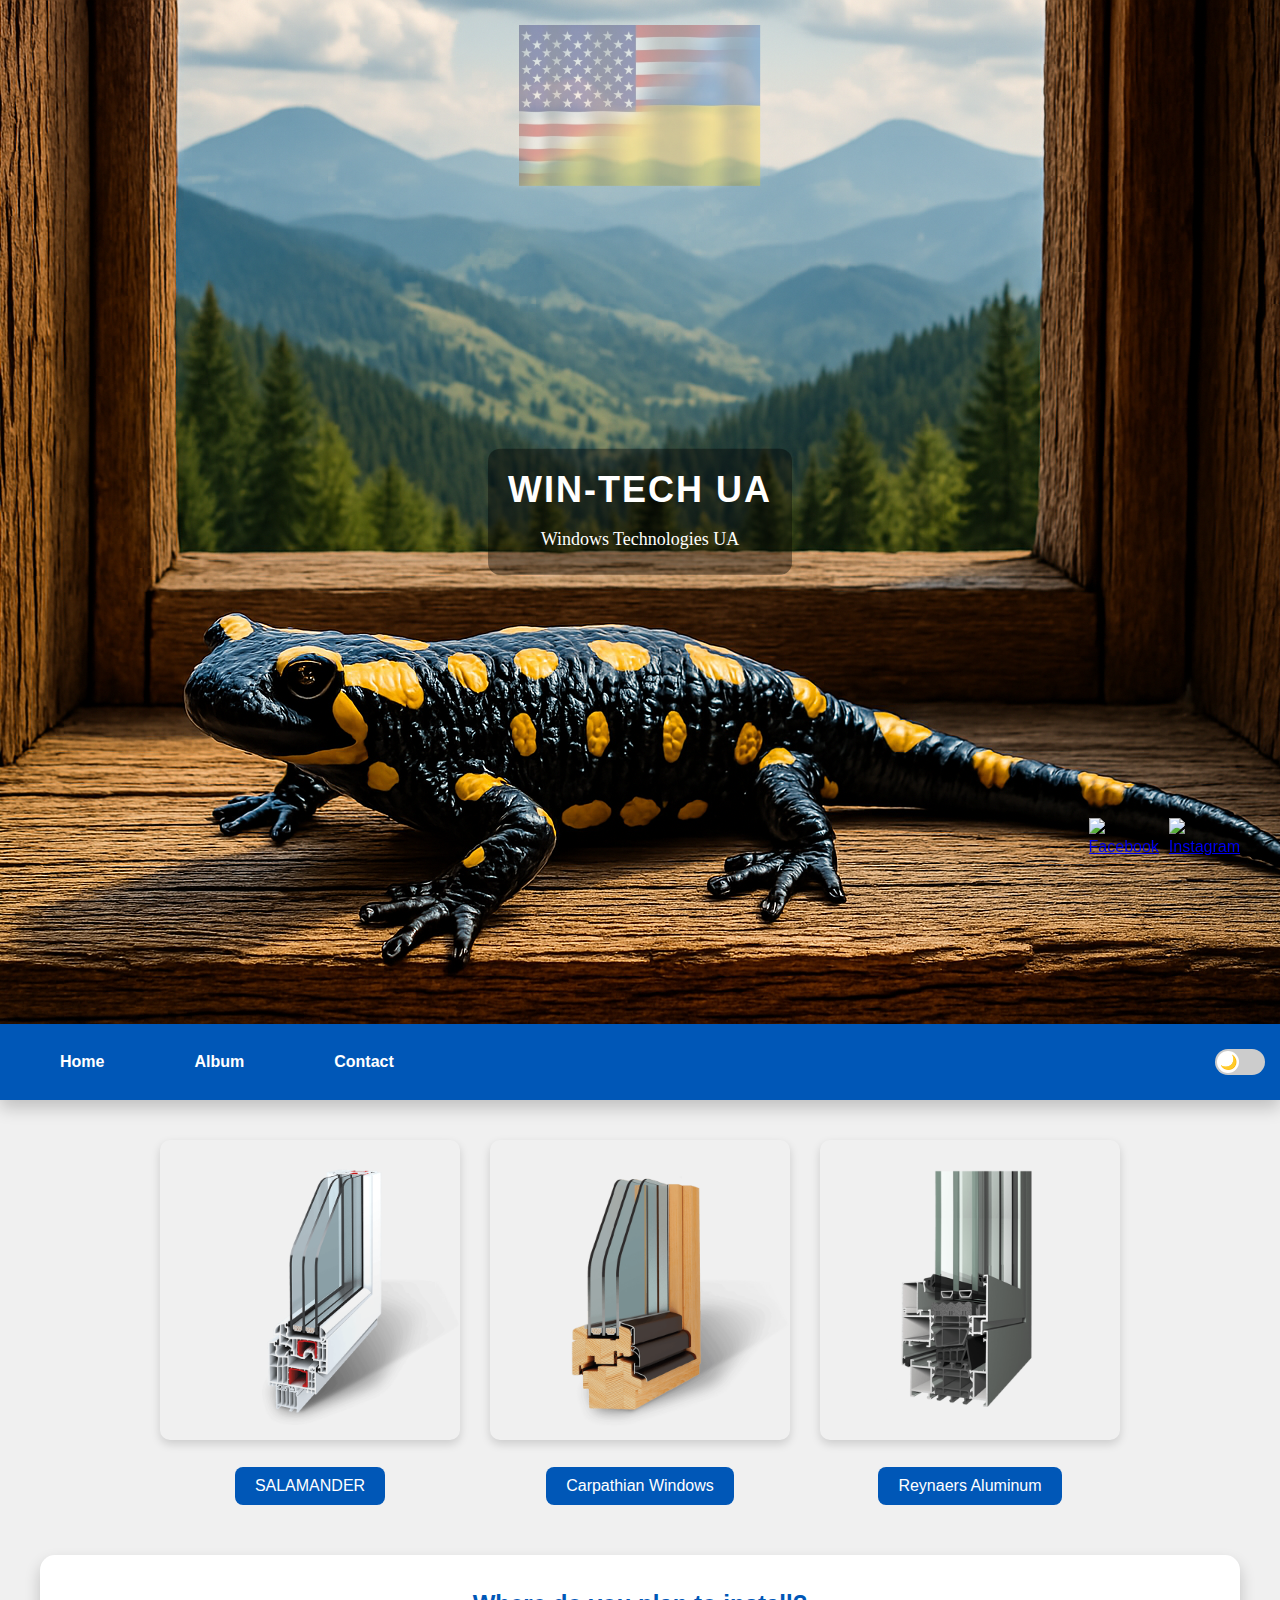
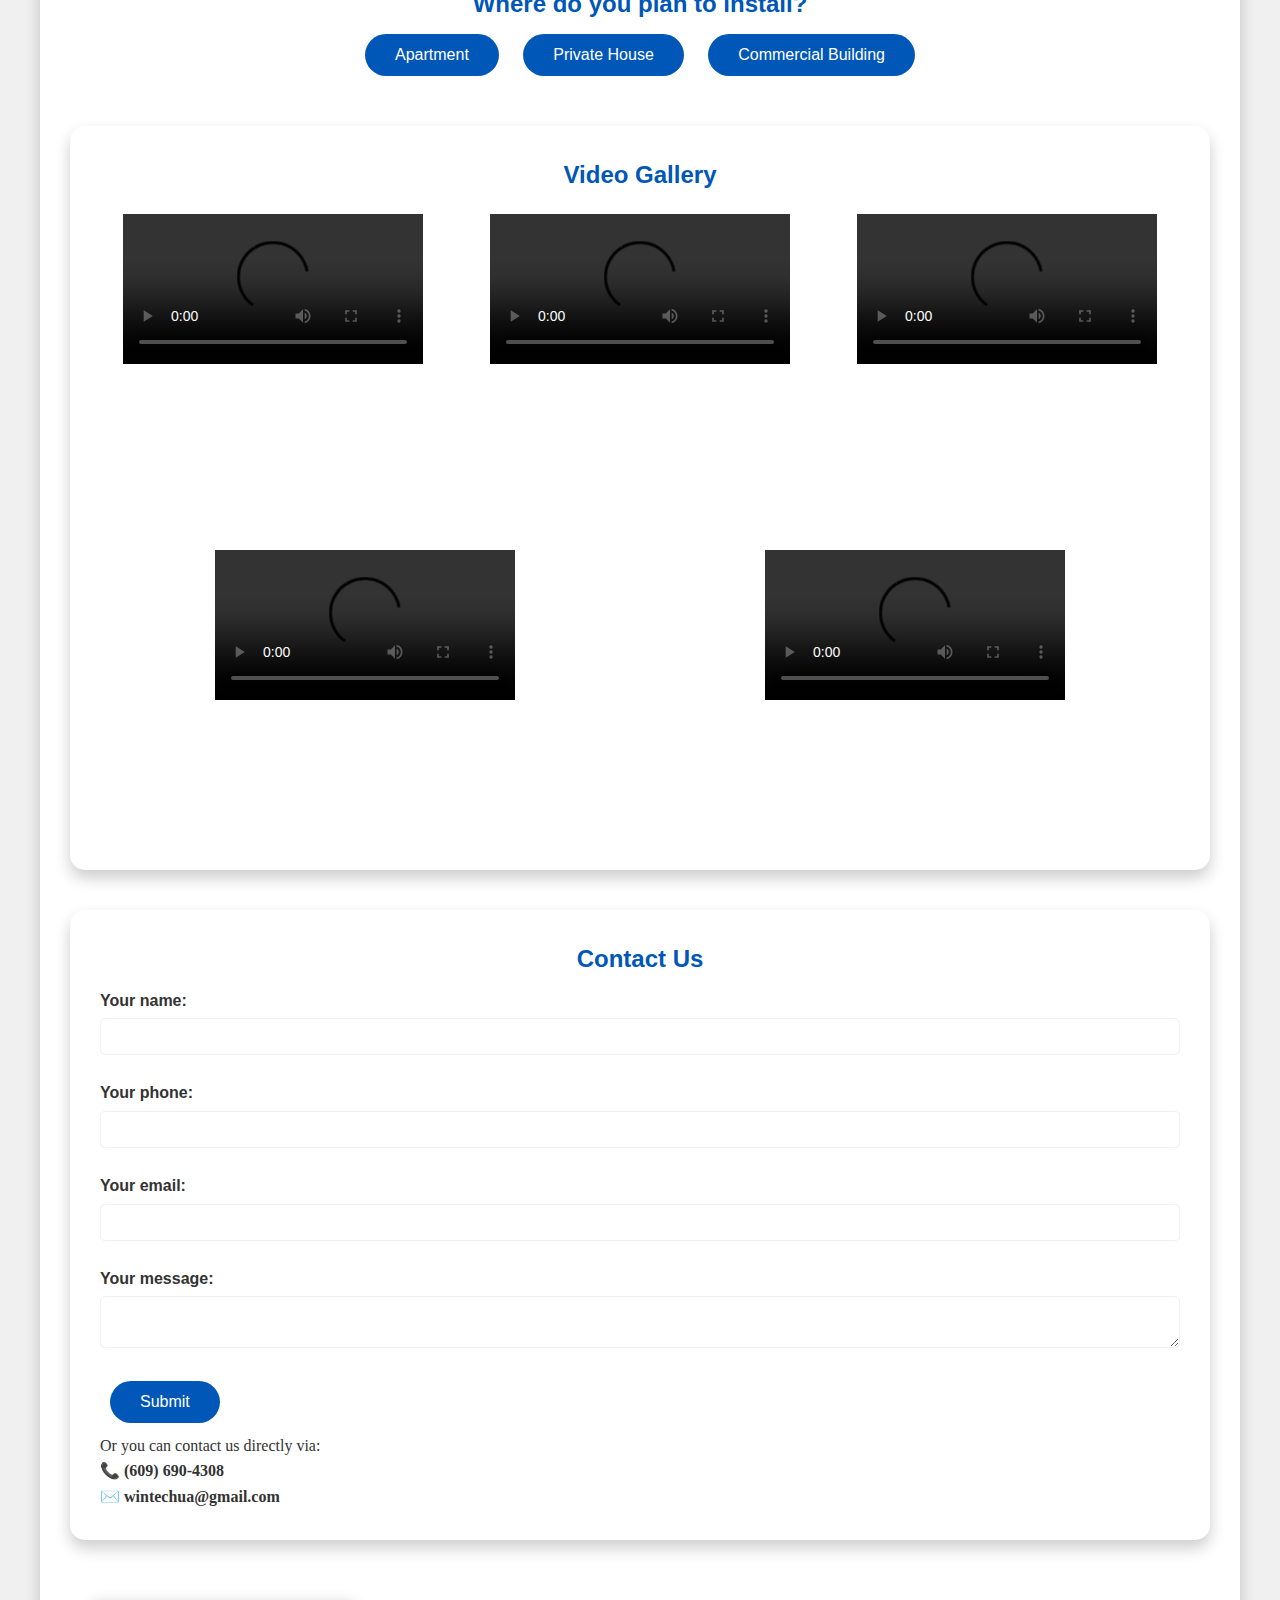
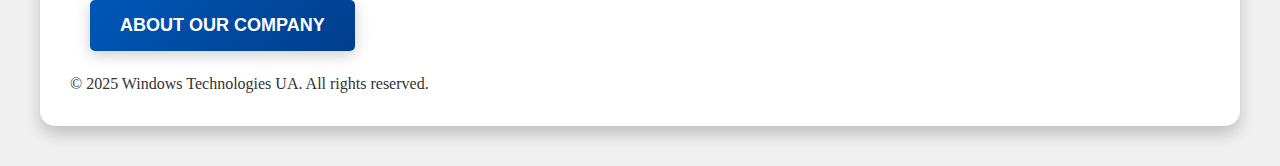
==== commit 788fb02e: "updated" ====
--- a/index.html
+++ b/index.html
@@ -204,7 +204,12 @@
 
 <body>
     <link rel="stylesheet" href="style.css">
-
+    <div class="social-icons">
+      <div class="social-icons">
+        <a href="#"><img src="https://img.icons8.com/ios-filled/50/ffffff/facebook-new.png" alt="Facebook"></a>
+        <a href="https://www.instagram.com/wintechua/"><img src="https://img.icons8.com/ios-filled/50/ffffff/instagram-new.png" alt="Instagram"></a>
+      </div>
+    </div>
     <header class="image-header">
         <img src="photos/banner-clean2.png" alt="WIN-TECH UA Banner" class="header-image" />
         <div class="header-text">
@@ -214,7 +219,7 @@
       </header>
       
 <nav>
-    <a href="Head.html">Home</a>
+    <a href="index.html">Home</a>
     <a href="album.html">Album</a>
     <a href="#contact">Contact</a>
     <div class="theme-switch-wrapper">
@@ -742,6 +747,11 @@
       <button type="submit" class="btn">Submit</button>
       <input type="hidden" name="_language" value="en" />
   </form>
+  <p class="direct-contact">
+    Or you can contact us directly via:<br>
+    📞 <strong>(609) 690-4308</strong><br>
+    ✉️ <strong>wintechua@gmail.com</strong>
+  </p>
 </div>
 
 
--- a/style.css
+++ b/style.css
@@ -906,4 +906,25 @@
 }
 .blog-close-btn {
   color: var(--text-color);
+}
+
+.social-icons {
+  position: absolute;
+  bottom: 20px;
+  right: 20px;
+  z-index: 1000;
+  display: flex;
+  gap: 10px;
+}
+
+.social-icons img {
+  width: 32px;
+  height: 32px;
+  filter: drop-shadow(0 2px 5px rgba(0, 0, 0, 0.5));
+  cursor: pointer;
+  transition: transform 0.2s ease;
+}
+
+.social-icons img:hover {
+  transform: scale(1.1);
 }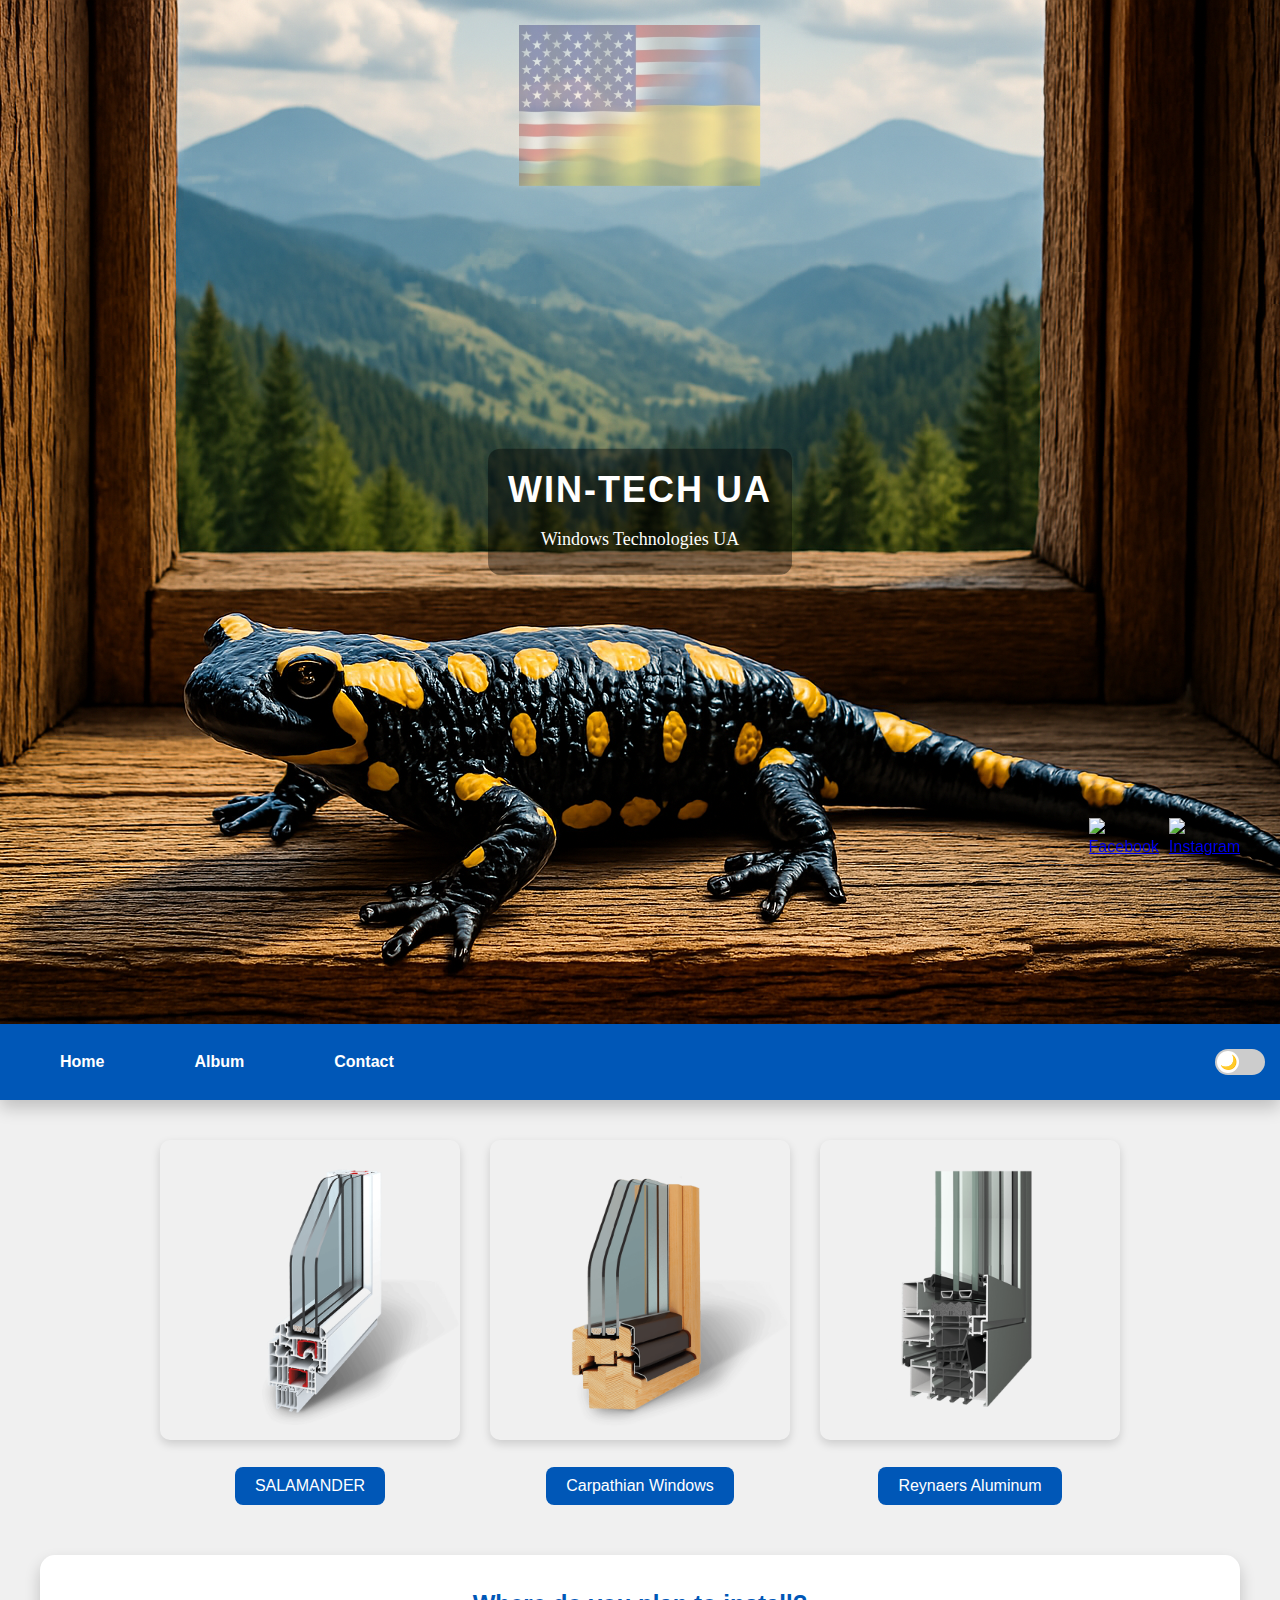
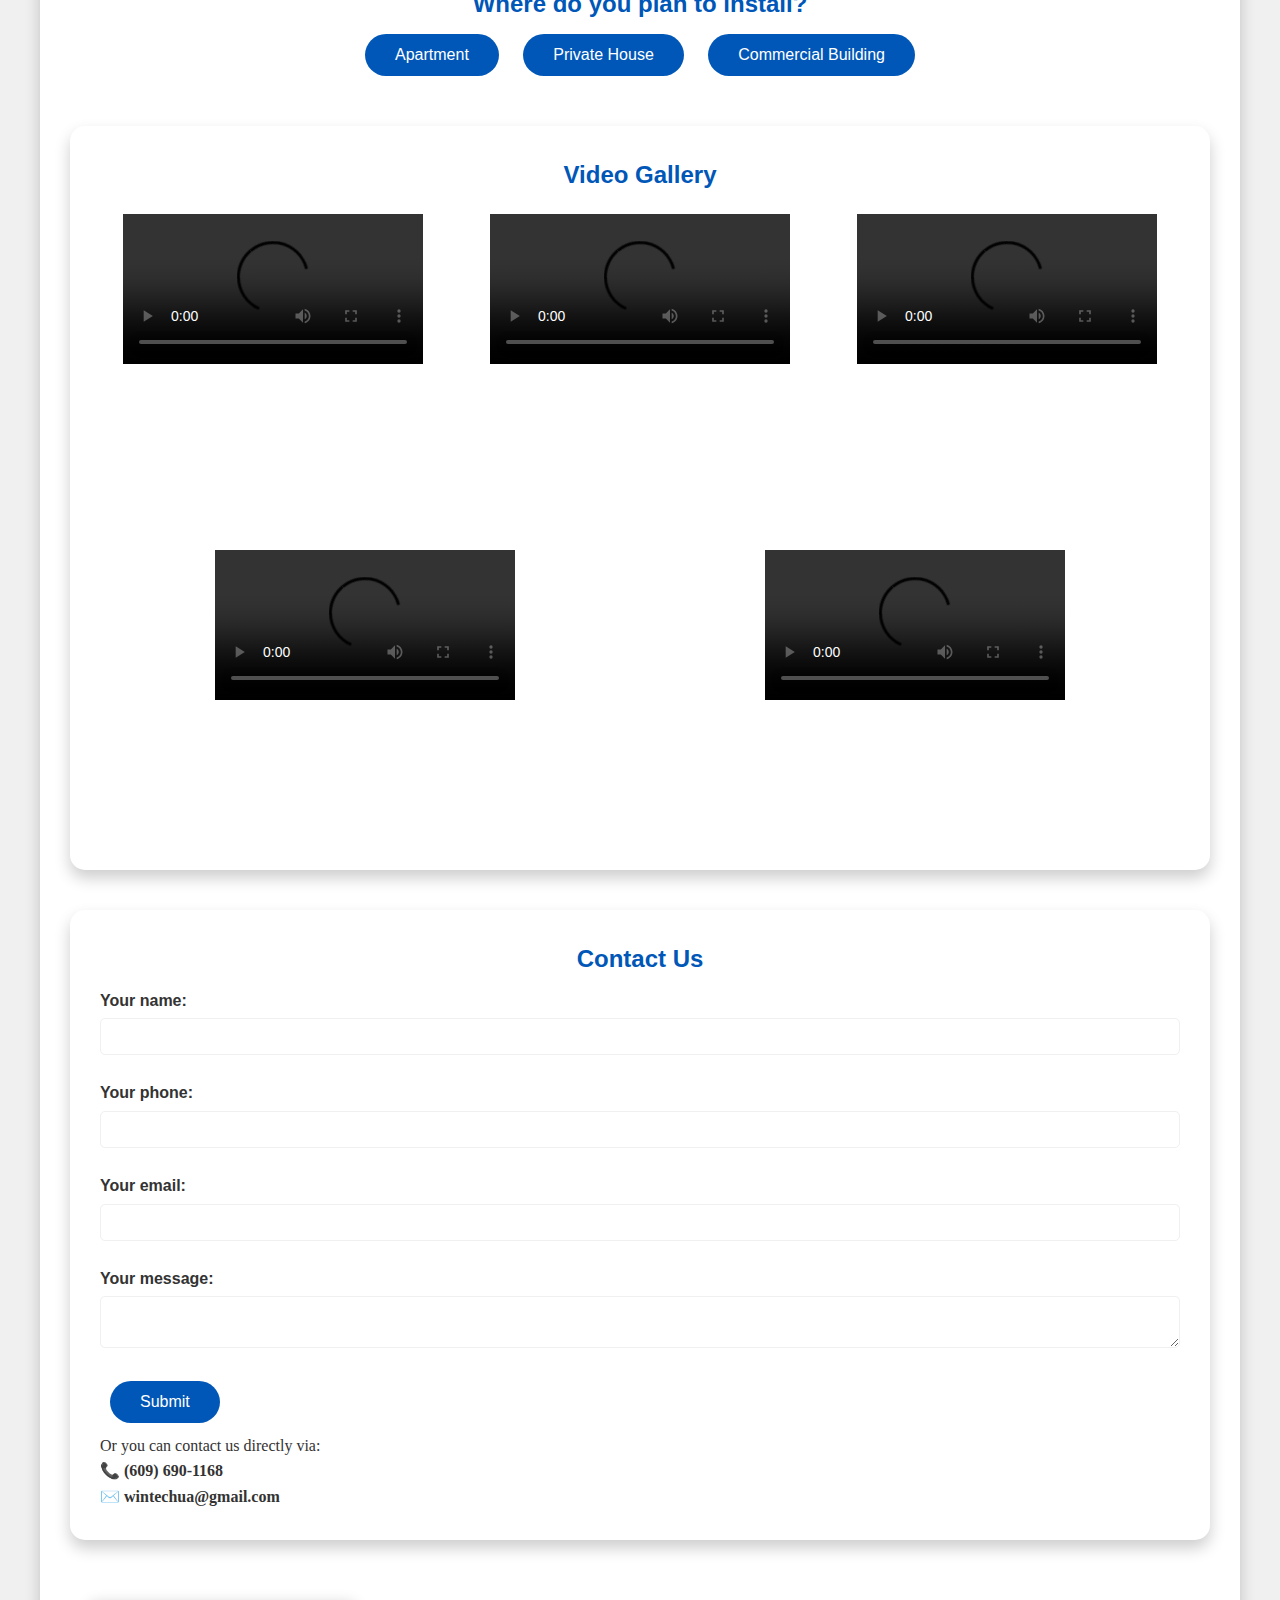
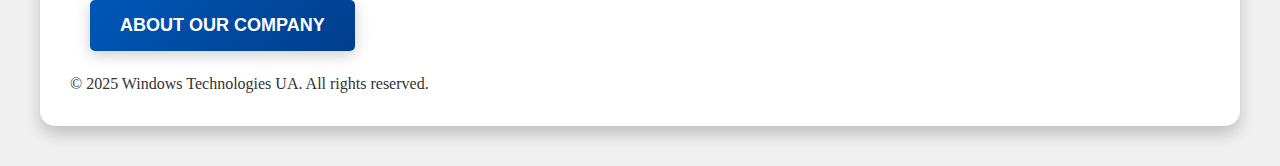
==== commit 221adf11: "updated" ====
--- a/index.html
+++ b/index.html
@@ -749,7 +749,7 @@
   </form>
   <p class="direct-contact">
     Or you can contact us directly via:<br>
-    📞 <strong>(609) 690-4308</strong><br>
+    📞 <strong>(609) 690-1168</strong><br>
     ✉️ <strong>wintechua@gmail.com</strong>
   </p>
 </div>
